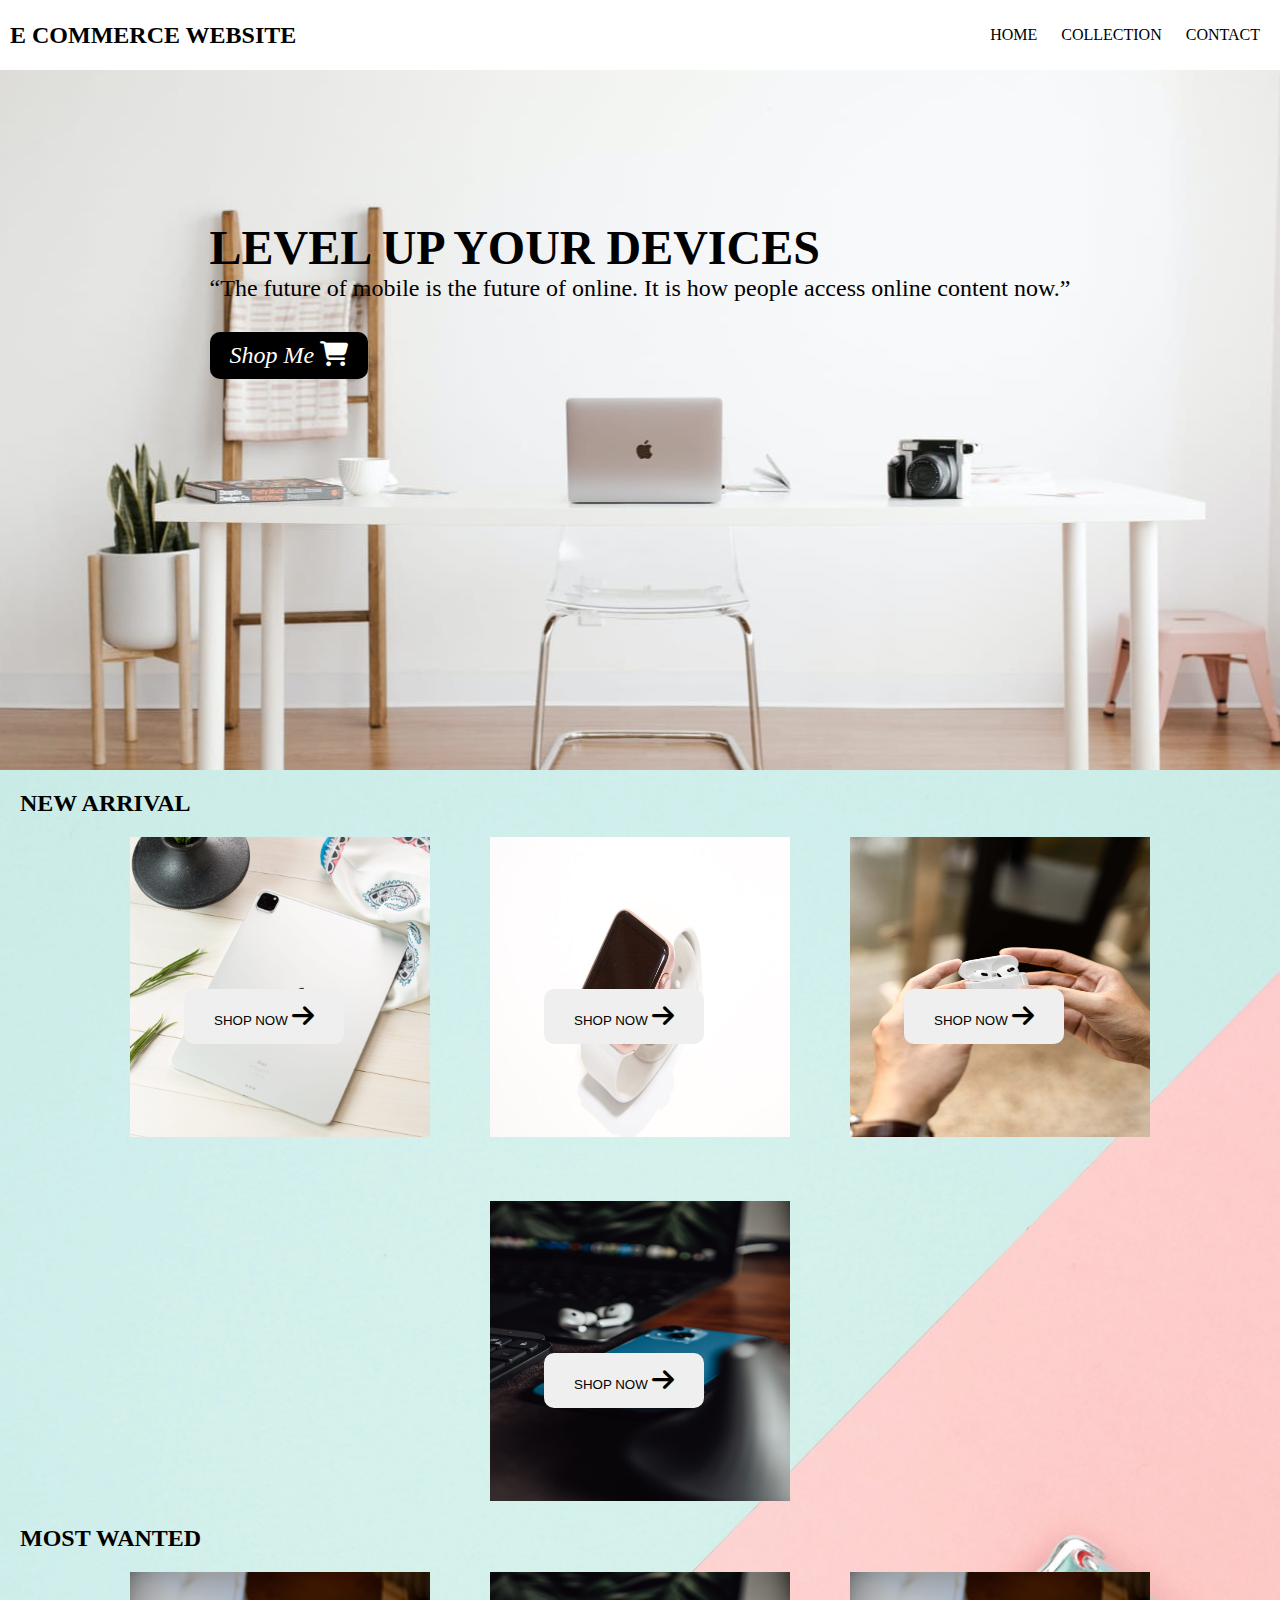
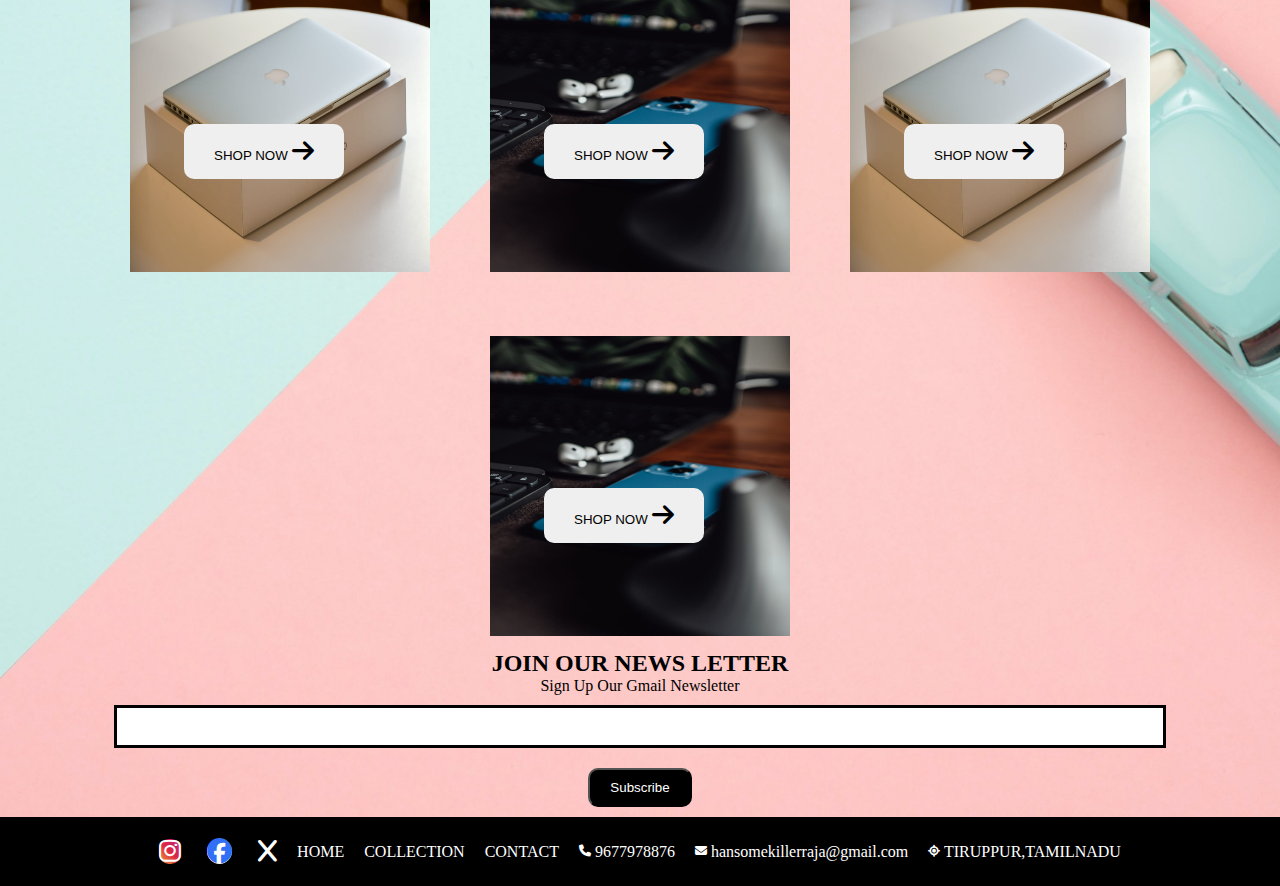
==== index.html @ 17e60b1e "ADDED THE PROJECTS" ====
<!DOCTYPE html>
<html lang="en">
<head>
    <meta charset="UTF-8">
    <meta name="viewport" content="width=device-width, initial-scale=1.0">
    <title>Document</title>
    <link rel="stylesheet" href="https://cdnjs.cloudflare.com/ajax/libs/font-awesome/6.5.1/css/all.min.css">   
    <link rel="stylesheet" href="practice.css">
</head>
<body>
  
  <div class="nav-bar">
    <nav>
      <header><h2>E COMMERCE WEBSITE</h2></header>
      <div class="link">
      <ul>
        <li><a href="index.html">HOME</a></li>
        <li><a href="collection.html">COLLECTION</a></li>
        <li><a href="contact.html">CONTACT</a></li>
      </ul>
      </div>
      <div class="search-icon" onclick="shownavbar()">
        <i class="fa-solid fa-bars" ></i>
      </div>
    </nav>
  </div>
  <div class="side-nav"  >
    <div class="icon" style="text-align: right;" onclick="closenavbar()">
    <i class="fa-solid fa-xmark" ></i>
    </div>
    <div class="side-link">
    <ul>
      <li><a href="index.html">HOME</a></li>
      <li><a href="collection.html">COLLECTION</a></li>
      <li><a href="contact.html">CONTACT</a></li>
      
    </ul>
  </div>
</div>
  <div class="header">
    <div class="header-title">
      <h1>LEVEL UP YOUR DEVICES</h1>
      <p>“The future of mobile is the future of online. It is how people access online content now.”</p>
      <button>Shop Me <i class="fa-solid fa-cart-shopping"></i></button>
    </div>
  </div>
<div class="second-bg">
 <div>
  <h2 style="padding:20px;">NEW ARRIVAL</h2>
 </div>
 <div class="new">
  <div class="new-con">
    <img src="/ipad.jpg" alt="">
    <button>SHOP NOW <i class="fa-solid fa-arrow-right"></i></button>
  </div>
  <div class="new-con">
    <img src="/iwatch.jpg" alt="">
    <button>SHOP NOW <i class="fa-solid fa-arrow-right"></i></button>
  </div>
  <div class="new-con">
    <img src="/airpods.jpg" alt="">
    <button>SHOP NOW <i class="fa-solid fa-arrow-right"></i></button>
  </div>
  <div class="new-con">
    <img src="/iphone.jpg" alt="">
    <button>SHOP NOW <i class="fa-solid fa-arrow-right"></i></button>
  </div>
 </div>
 <div>
  <h2 style="padding:20px;">MOST WANTED</h2>
 </div>
 <div class="new">
  <div class="new-con">
    <img src="/macbook.jpg" alt="">
    <button>SHOP NOW <i class="fa-solid fa-arrow-right"></i></button>
  </div>
  <div class="new-con">
    <img src="/iphone.jpg" alt="">
    <button>SHOP NOW <i class="fa-solid fa-arrow-right"></i></button>
  </div>
  <div class="new-con">
    <img src="/macbook.jpg" alt="">
    <button>SHOP NOW <i class="fa-solid fa-arrow-right"></i></button>
  </div>
  <div class="new-con">
    <img src="/iphone.jpg" alt="">
    <button>SHOP NOW <i class="fa-solid fa-arrow-right"></i></button>
  </div>
 </div>


 <div class="news">
  <h2>JOIN OUR NEWS LETTER</h2>
  <p>Sign Up Our Gmail Newsletter</p>
  <div>
    <input type="text" class="search">
  </div>
  <div>
    <button>Subscribe</button>
  </div>
 </div>

 <section class="footer-h-c">
  <div class="box1">
    <ul>
      <li><i class="fa-brands fa-instagram" style=" background: #f09433; 
        background: -moz-linear-gradient(45deg, #f09433 0%, #e6683c 25%, #dc2743 50%, #cc2366 75%, #bc1888 100%); 
        background: -webkit-linear-gradient(45deg, #f09433 0%,#e6683c 25%,#dc2743 50%,#cc2366 75%,#bc1888 100%); 
        background: linear-gradient(45deg, #f09433 0%,#e6683c 25%,#dc2743 50%,#cc2366 75%,#bc1888 100%); 
        filter: progid:DXImageTransform.Microsoft.gradient( startColorstr='#f09433', endColorstr='#bc1888',GradientType=1 ); border-radius:10px;color: white;"></i></li>
      <li><i class="fa-brands fa-facebook" style="color:#316FF6;background-color: white;border-radius: 19px; border:2px solid black"></i></li>
      <li><i class="fa-sharp fa-solid fa-x" style="color:white"></i></li>
    </ul>
    <ul class="box1-menu">
      <li><a href="index.html">HOME</a></li>
      <li><a href="collection.html">COLLECTION</a></li>
      <li><a href="contact.html">CONTACT</a></li>
    </ul>
    <ul class="box1-contact">
      <li><a href="#"><i class="fa-solid fa-phone fa-xs"></i> 9677978876</a></li>
      <li><a href="#"><i class="fa-solid fa-envelope fa-xs"></i> hansomekillerraja@gmail.com</a></li>
      <li><a href="#"><i class="fa-solid fa-location-crosshairs fa-xs"></i> TIRUPPUR,TAMILNADU</a></li>
    </ul>

  </div>
  </section>





  </body>
    

<script src="practice.js"></script>
</html>
---- practice.css ----
/*.box{
    width:400px;
    border:2px solid;
    border-radius: 5%;
    padding:10px;
    background-color: rgb(237, 229, 229);
    
    
}
.box div{
    display: flex;
    flex-wrap: wrap;
    justify-content: center;
    padding: 10px;
}
#in{
    width:200px;
    height:30px;
    font-size: 1.2em;
    text-align: center;
}
#btn{
    width:100px;
    height:30px;
    border-radius: 10px;
    
}
#btn:hover{
    background-color: yellow;
    cursor: pointer;
}

#info{
    height:200px;
    width:200px;
    
}
  */
 
  *{
    margin: 0;
    padding: 0;
  }
.nav-bar{
    width:100%;
    height:70px;
    border:none;
    box-shadow: 0px 0px 15px;
    
}

nav{
    display: flex;
    justify-content:space-between;
    height:100%;
    align-items: center;
    padding: 0px 10px;
   
    
}
.link{
    display: block;
}

li{
    display: inline-block;
    padding: 10px;   
}
i{
    font-size: 25px;
    cursor: pointer;
}

.search-icon{
    display: none;
}
.side-nav{
    background-color: rgb(10, 10, 10);
    color:rgb(255, 255, 255);
    width:50%;
    height:100%;
    position: fixed;
    padding: 10px;
    transition: 1s ease-out;
    top:0;
    left:-60% ;
    
}
.side-nav ul{
    margin-top: 3em;
}
.side-nav ul li{
    display: block;
    color: white;
    margin-bottom: 90px;
    
}

.side-nav ul li:hover{
    border:2px solid white;
    text-align: center;
    font-style: oblique;
    
}
.side-nav ul li a{
    color: rgb(255, 255, 255);
    font-size: 1.4em;
}

nav ul li a:active{
    color: rgb(64, 71, 71);
    text-decoration: underline;
}
.header-title{
    margin-top: 100px;
}
.header button{
    padding: 10px 20px;
    background-color: rgb(0, 0, 0);
    color: white;
    margin-top: 10px;
    cursor: pointer;
}
.header{
    display: flex;
    justify-content: center;
    padding: 50px;
    gap:50px;
    background-image: url(/white-table.jpg);
    background-attachment: fixed;
    background-position: center;
    height: 600px;
    font-size: 1.5em;

}
.header .header-title button{
    padding:10px 20px;
    border:none;
    border-radius: 10px;
    margin-top: 30px;
    font-size: 1em;
    font-style: oblique;
    font-family: 'Times New Roman', Times, serif;
}
img{
    width:300px;
    height:300px;
}
.second-bg{
    background: url(/blue\ &\ pink.jpg) center/cover ;
}
.new{
    display: flex;
    justify-content: center;
    flex-wrap: wrap;
    gap:60px;
    
}
.footer ul li a{
    color: white;
}
.new-con{
    position: relative;
    flex-basis: 20%;   
}

.new-con button{
    padding:5% 10%;
    position: absolute;
    top: 50%;
    left:18%;
    border-radius: 10px;
    border: none;

}
.news{
    display: flex;
    flex-direction: column;
    align-items: center;
    padding: 10px;

}
.news input{
    padding: 11px;
    width:80vw;
    margin-bottom: 10px;
    border:3px solid black;
    margin-top: 10px;

}
.news button{
    margin-top: 10px;
    padding: 10px 20px;
    border-radius: 10px;
    color: white;
    background-color: black;
}
.footer{
    padding: 40px;
    margin-top: 10px;
    background-color: black;
    color:white;
}
.footer-box1 div{
    padding-right:20px;
    padding-bottom: 10px;
    padding-top: 10px;
}
.icon-con i{
    padding: 10px;
}

.product-section{
    padding-top: 20px;
    
}
.product-search{
    width:80%;
    border: 2px solid black;
    border-radius: 20px;
    display: flex;
    justify-content: space-between;
    align-items: center;
    padding: 10px;
    margin:auto;

    
}
.product-search input{
    border:none;
    background-color: transparent;
    width: 100%;

}
.product-search input:focus{
    outline: none;
}
.products{
    padding:20px;
    display:flex;
    flex-wrap: wrap;
    gap:10px;
    justify-content: space-around;
}
.product-box{
    text-align: center;
    flex-basis: 20%;
}
.product-box img{
    border-radius: 10px;
}

.footer .footer-con{

    display: flex;
    justify-content:center;
    align-items: center;
   
}
.footer .footer-con .footer-box1{
   flex-basis: 30%;
    
}
.footer-h-c{
    background-color: black;
    
    
    
}
.box1{
   
    display: flex;
    justify-content: center;
    align-items: center;
    flex-wrap: wrap;
    
    
}
.box1{
    padding: 10px 0px;
}

.box1 .box1-menu{
    display: flex;
    justify-content: center;
    align-items: center;
    

}
.box1 .box1-contact{
    display: flex;
    justify-content: center;
    align-items: center;
    flex-wrap: wrap;
}

.box1 ul li a{
    color: white;
}


a{
    color: black;
    text-decoration: none;
    cursor: pointer;
}


@media screen and (max-width:670px){
    .link{
        display: none;
    }
    
    .search-icon{
        display: block;
    }   
    .header-image{
        display: none;
    }
    .service-con{
        display: none;
    }
    .ser-con-2{
        flex-direction: column;
    }
    .footer-h-c{
        height: 200px;
    }
    .box1 .box1-menu{
        flex-wrap: nowrap;
    }
    .box1 ul{
        display: flex;
        flex-wrap: wrap;
        width: 250px;
        justify-content: center;
        
        
    }
}
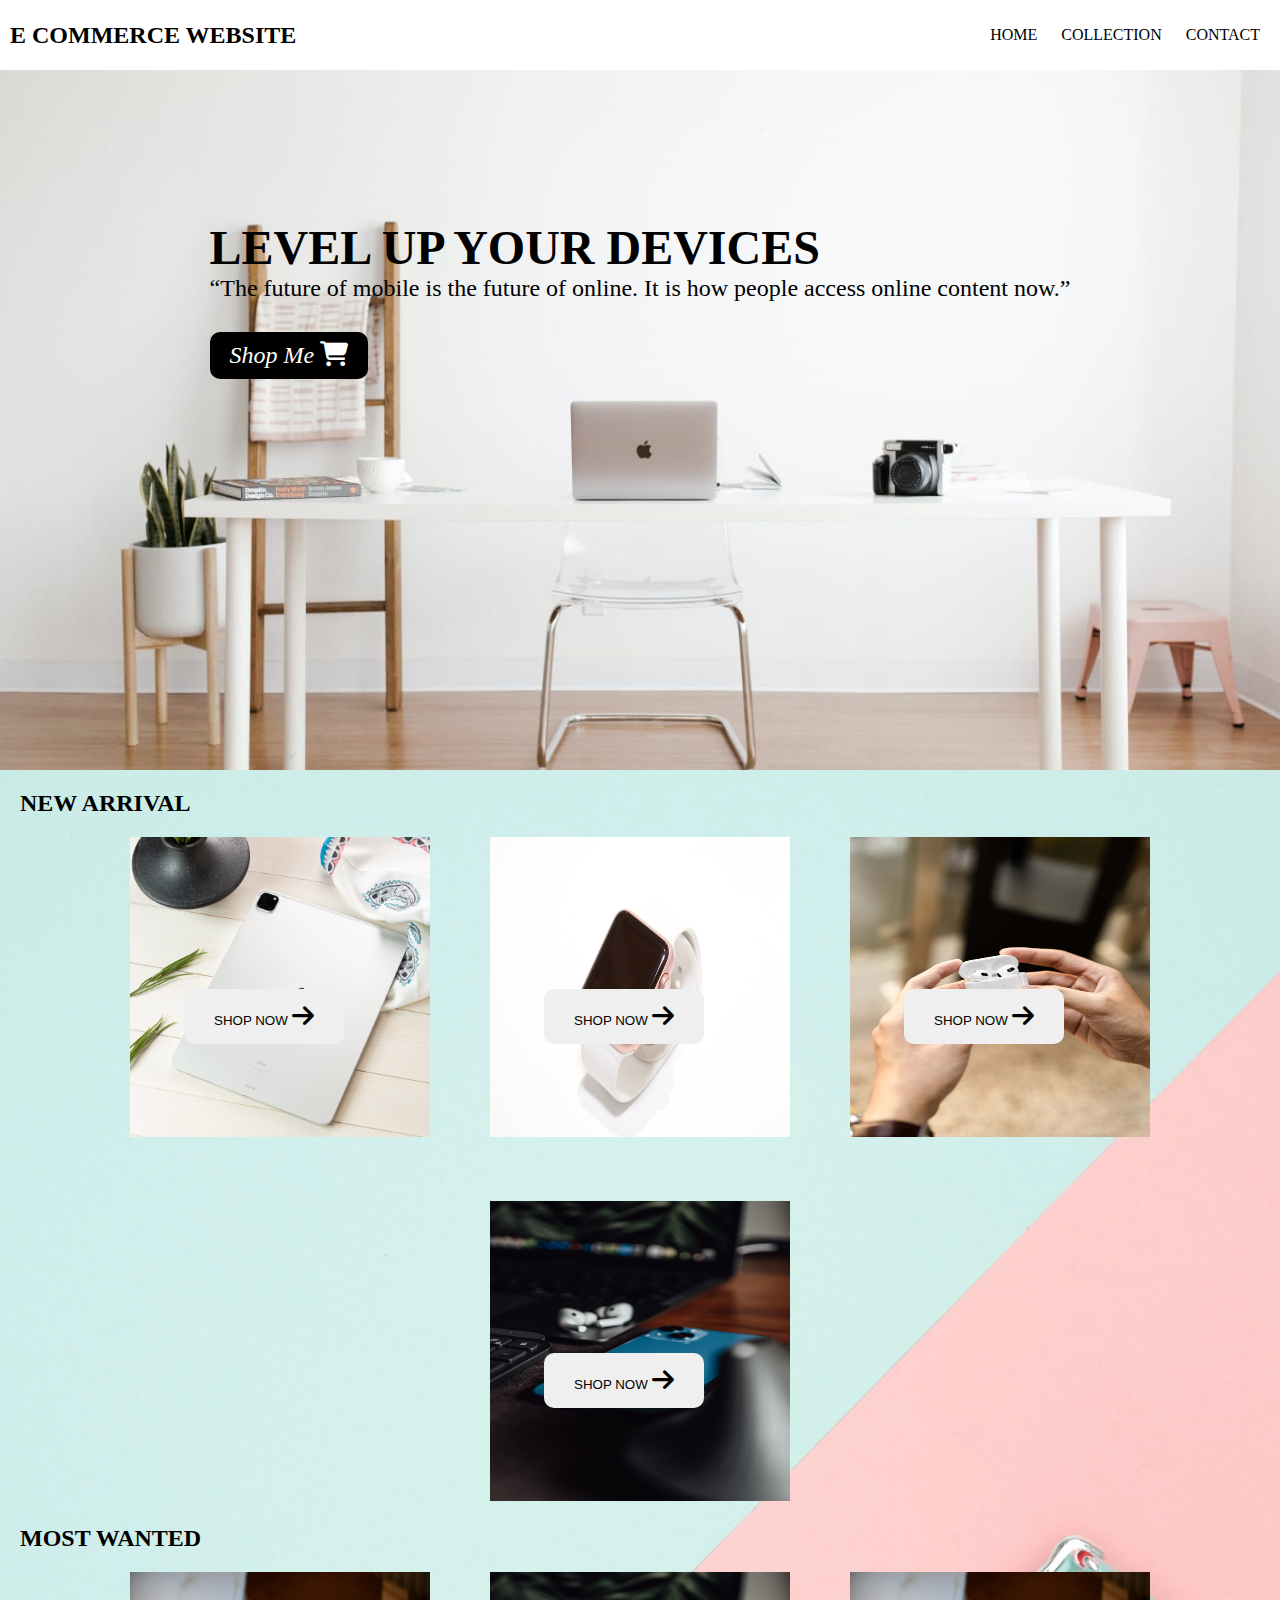
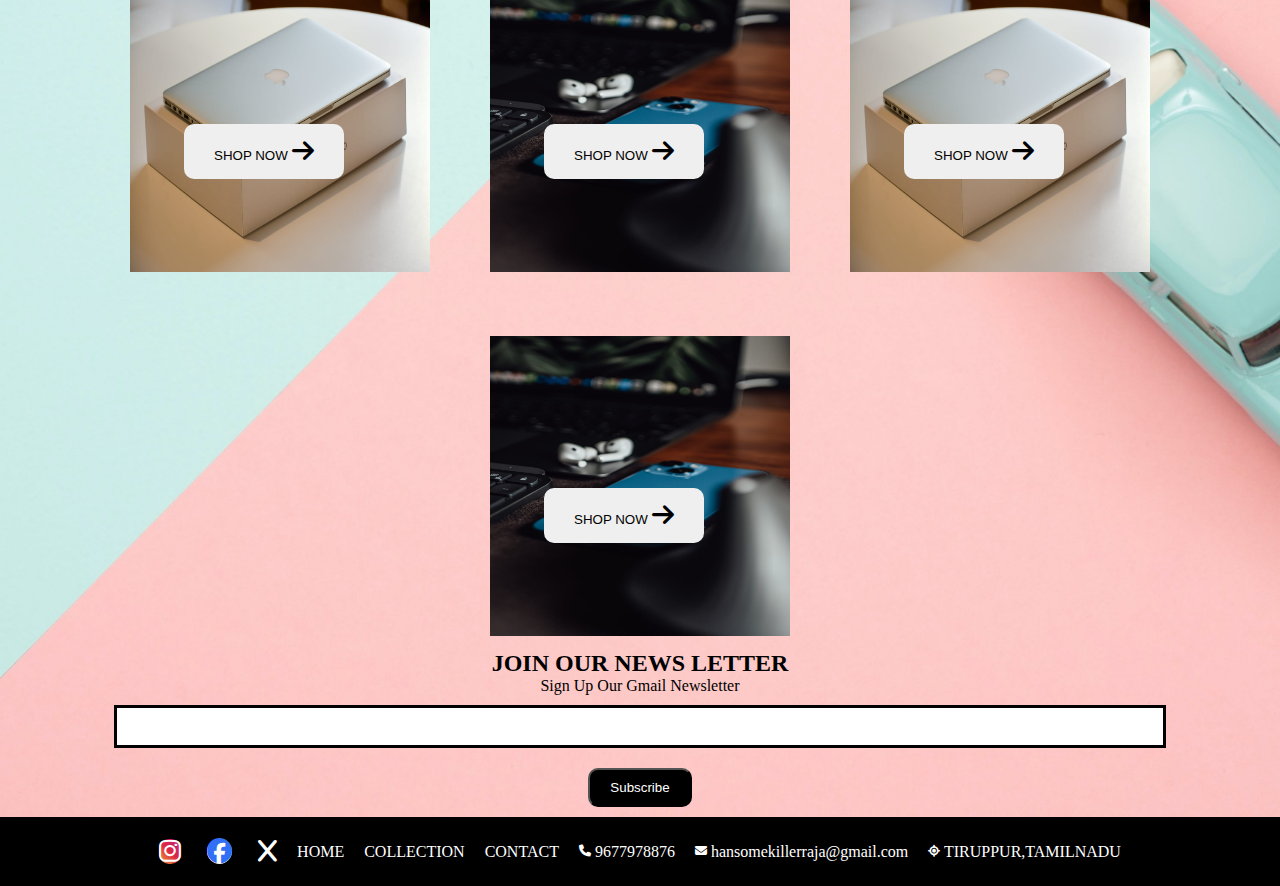
==== commit 6b403bc9: "button link" ====
--- a/index.html
+++ b/index.html
@@ -3,7 +3,7 @@
 <head>
     <meta charset="UTF-8">
     <meta name="viewport" content="width=device-width, initial-scale=1.0">
-    <title>Document</title>
+    <title>E-Commerce</title>
     <link rel="stylesheet" href="https://cdnjs.cloudflare.com/ajax/libs/font-awesome/6.5.1/css/all.min.css">   
     <link rel="stylesheet" href="practice.css">
 </head>
@@ -41,7 +41,7 @@
     <div class="header-title">
       <h1>LEVEL UP YOUR DEVICES</h1>
       <p>“The future of mobile is the future of online. It is how people access online content now.”</p>
-      <button>Shop Me <i class="fa-solid fa-cart-shopping"></i></button>
+      <button><a href="collection.html">Shop Me <i class="fa-solid fa-cart-shopping"></i></a></button>
     </div>
   </div>
 <div class="second-bg">
--- a/practice.css
+++ b/practice.css
@@ -114,12 +114,15 @@
 .header-title{
     margin-top: 100px;
 }
-.header button{
+.header button {
     padding: 10px 20px;
     background-color: rgb(0, 0, 0);
-    color: white;
+    
     margin-top: 10px;
     cursor: pointer;
+}
+.header button a{
+    color: white;
 }
 .header{
     display: flex;
@@ -127,8 +130,10 @@
     padding: 50px;
     gap:50px;
     background-image: url(/white-table.jpg);
+    background-size: cover;
+    background-position: center;
     background-attachment: fixed;
-    background-position: center;
+    background-repeat: no-repeat;
     height: 600px;
     font-size: 1.5em;
 
